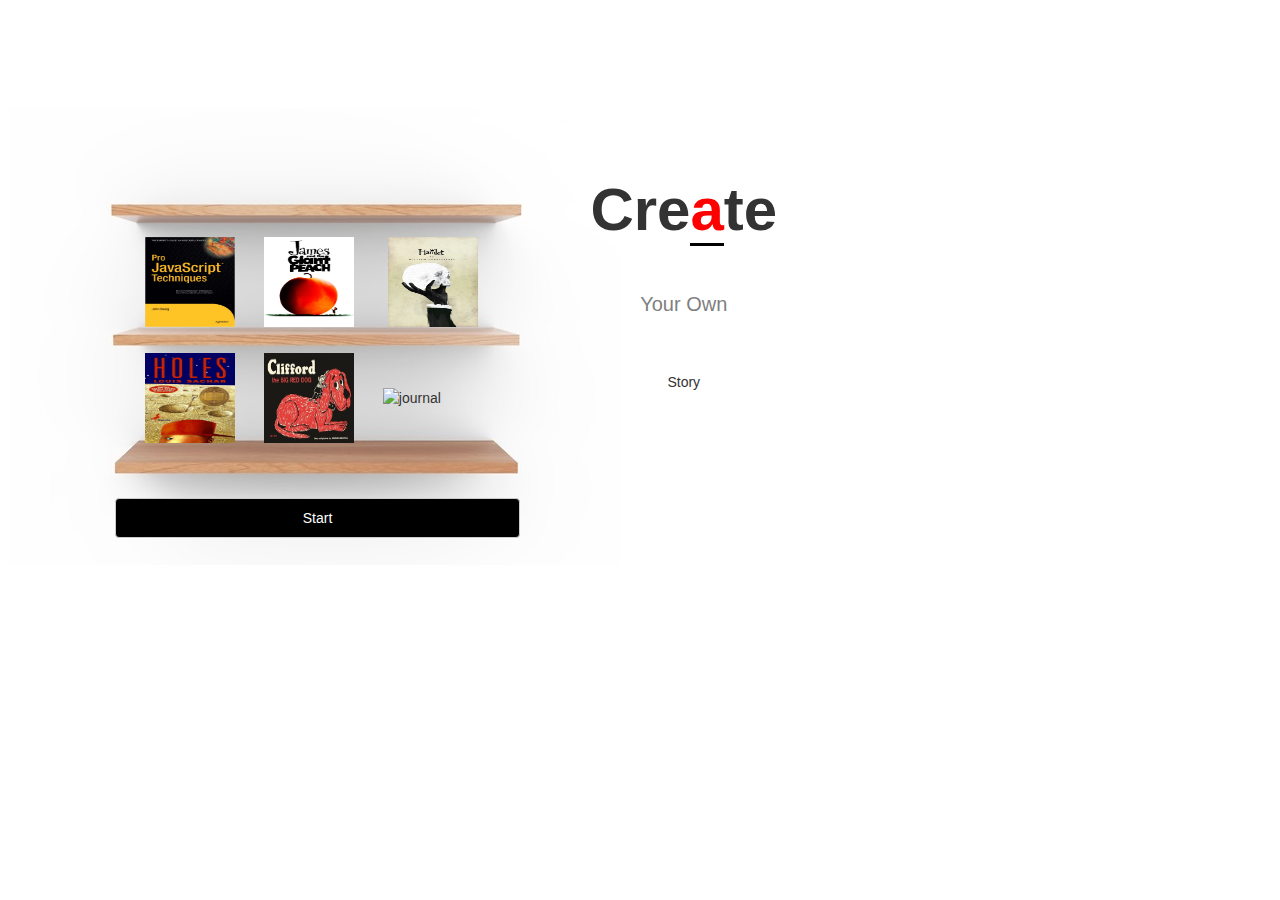
==== index.html @ e9f1697c "first upload" ====
<!DOCTYPE html>
<html lang="en-us">
<head>
	<meta charset="UTF-8">
	<title>
		turn.js
	</title>
		<link href="css/reset.css" rel="stylesheet" type="text/css">
		<link rel="stylesheet" href="https://maxcdn.bootstrapcdn.com/bootstrap/3.3.7/css/bootstrap.min.css" integrity="sha384-BVYiiSIFeK1dGmJRAkycuHAHRg32OmUcww7on3RYdg4Va+PmSTsz/K68vbdEjh4u" crossorigin="anonymous">
		<link href="style.css" rel="stylesheet" type="text/css">	
		<script src="https://code.jquery.com/jquery-3.1.1.min.js"></script>
		<script src="turn.js" type="text/javaScript"></script>
</head>
<body>
	<div id="main-container">
		<div id="main-body">
		<div id="container">
			<img src="images/javascript.jpg" class="image-m" id="javascript" alt="javascript" height="90" width="90"> 
			<img src="images/james.jpg" class="image-m" id="james" alt="james" height="90" width="90"> 
			<img src="images/hamlet.jpg" class="image-m" id="hamlet" alt="hamlet" height="90" width="90"> 
		</div>
		<div id="container-2">
			<img src="images/holes.jpg" class="image-m" id="holes" alt="holes" height="90" width="90"> 
			<img src="images/clifford.jpg" class="image-m" id="clifford" alt="clifford" height="90" width="90"> 
			<img src="images/journal.jpg" class="image-m" id="journal" alt="journal" height="90" width="90"> 	
		</div>
		</div>
		<article id="welcome">
	

			<h1>Cre<span class="letter">a</span>te</h1>
			<br>
			<h3><span id="your">Your Own</span></h3>
			<br>
			
			<br>
			<h5>Story</h5>

			
		</article>
		<button type="button" id="start-button" class="btn btn-default">Start</button>
	</div>
	<script src="https://maxcdn.bootstrapcdn.com/bootstrap/3.3.7/js/bootstrap.min.js" integrity="sha384-Tc5IQib027qvyjSMfHjOMaLkfuWVxZxUPnCJA7l2mCWNIpG9mGCD8wGNIcPD7Txa" crossorigin="anonymous"></script>
	<script src="js.js" type="text/javaScript"></script>

	
</body>
</html>
---- style.css ----
/* START CSS */

body {
	margin: 0;
	padding: 0;
	height: 100%;
	overflow: hidden;
}

#container-3 {
	margin-top: -50px;
	margin-bottom: -90px;
}

#main-body {
	width: 100%;
	height: 500px;
	
}

#start-button {
	background-color: black;
	color: white;
	width: 405px;
	height: 40px;
	margin-left: 105px;
	margin-top: -200px;
}

#main-container {
	margin: 10px;
	width: 99%;
	height: 80%;
	background-image: url("background4.jpg");
	background-repeat: no-repeat;
	/*border-style: dashed;*/
	border-width: 3px;
	border-color: black;
	

}
#container {
	overflow: hidden;
	margin-top: 107px;
	padding: 0;
	background-color: ;
	width: 500px;
	

}


#javascript {
	margin-left: 135px;
	margin-top: 130px;
}

 #javascript:hover {
	width: 100px;
	height: 100px;
}

#james {
	margin-left: 25px;
	margin-top: 130px;
}

 #james:hover {
	width: 100px;
	height: 100px;
}

#hamlet {
	margin-left: 30px;
	margin-top: 130px;
}


 #hamlet:hover {
	width: 100px;
	height: 100px;
}



#holes {
	margin-bottom: -120px;
	margin-left: 135px;
}

 #holes:hover {
	width: 100px;
	height: 100px;
}

#clifford {
	margin-bottom: -120px;
	margin-left: 25px;
}

 #clifford:hover {
	width: 100px;
	height: 100px;
}

#journal {
	margin-bottom: -120px;
	margin-left: 25px;
}

 #journal:hover {
	width: 100px;
	height: 100px;
}

/*img {
	border-style: solid;
	border-color: black;
	border-width: 3px;
}*/

#welcome {
	background-color: ;
	margin-top: -450px;
	margin-right: 500px;
	float: right;
	text-align: center;
}

h1 {
	font-size: 60px;
	font-weight: bold;
	
}

h3 {
	font-size: 20px;


}

.letter {
	color: red;
	border-bottom: solid;
	border-color: black;
}

#your{
	color: grey;
}
/* for header*/

#flipbook {
	margin-top: -00px;
	overflow: hidden;
	/*width: 800px;
	height: 600px;*/ 	
	text-align: center;
	background-color: black;
	border-style: ridge;
	border-width: 5px;
	border-color: white;
	color: white;
}


p {
	font-family: "Comic Sans MS", cursive, sans-serif;
	margin-left: 5px;
	text-align: left;
}

.page {
width: 300px;
height: 500px;
background-color: #e6eeff;
background-repeat: no-repeat;
background-size: 100% 100%;
color: black;
}

#page-2 {
	background-color: yellow;
}

#flipbook iframe {
	margin: 0 auto;
	padding: 100px;
}

/* CSSS FOR INDEX-2.HTML,*/

#main-page {
	background-image: url("background3.jpg");
	height: 900px;
	width: 100%;
}

#main-header {
	background-color: ;
	height: 200px;
	width: 96%;
}


#main-box {
	background-color:;
	width: 500px;
	height: 500px;
	color: black;

}

#recieve-text {
	max-width: 400px;
	height: 400px;
	background-color: white;
	border-style: solid;
	border-width: 3px;
	border-color: black;
}


#text-area , #text-for-image {
	width: 400px;
	height: 34px;
	background-color: grey;
	margin-left: 5px;

}



#text-for-image {
	background-color: white;
	color: black;
}

.panel.panel-default {
	width: 950px;
}
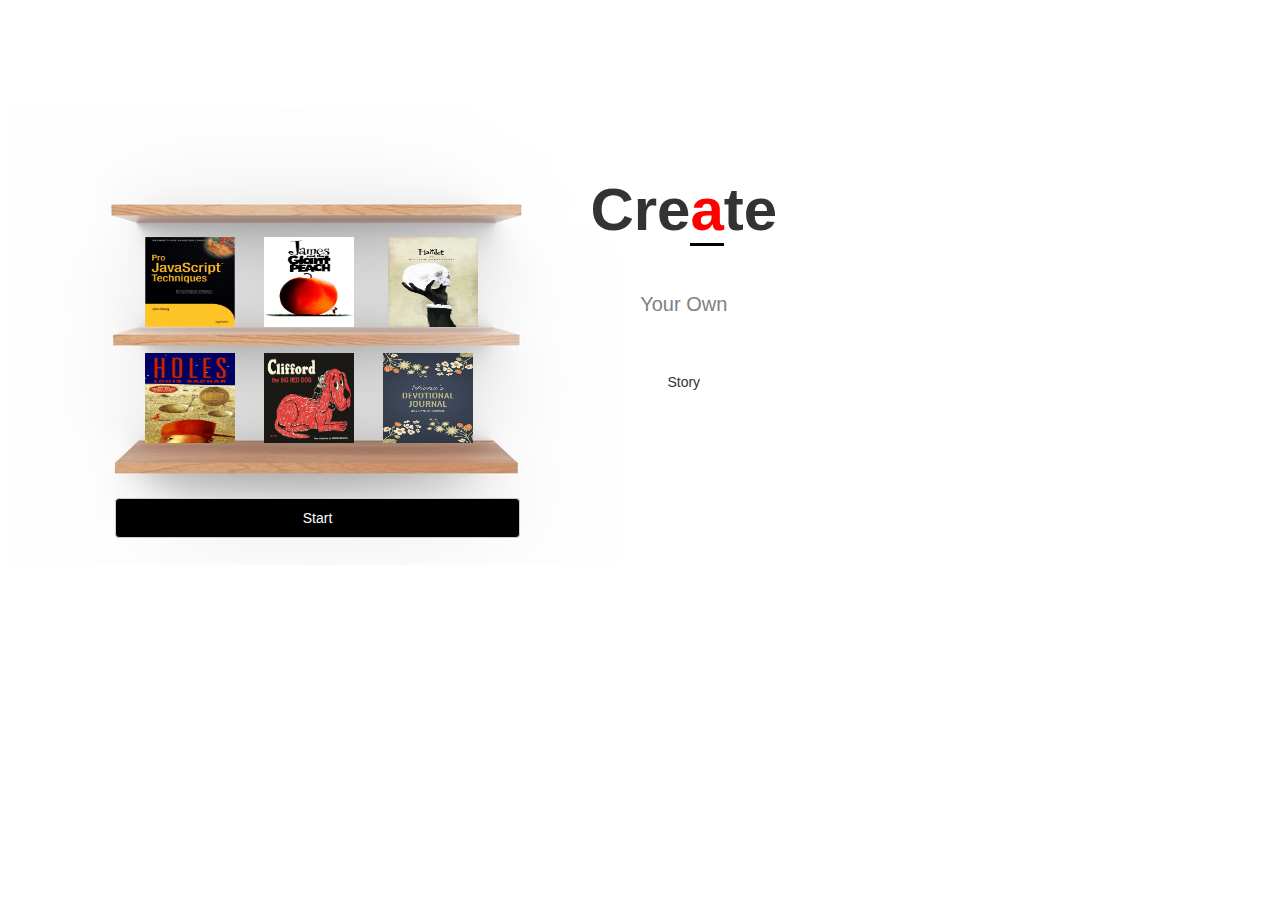
==== commit 077f5114: "second upload" ====
--- a/index.html
+++ b/index.html
@@ -22,7 +22,7 @@
 		<div id="container-2">
 			<img src="images/holes.jpg" class="image-m" id="holes" alt="holes" height="90" width="90"> 
 			<img src="images/clifford.jpg" class="image-m" id="clifford" alt="clifford" height="90" width="90"> 
-			<img src="images/journal.jpg" class="image-m" id="journal" alt="journal" height="90" width="90"> 	
+			<img src="images/journal1.jpg" class="image-m" id="journal" alt="journal" height="90" width="90"> 	
 		</div>
 		</div>
 		<article id="welcome">
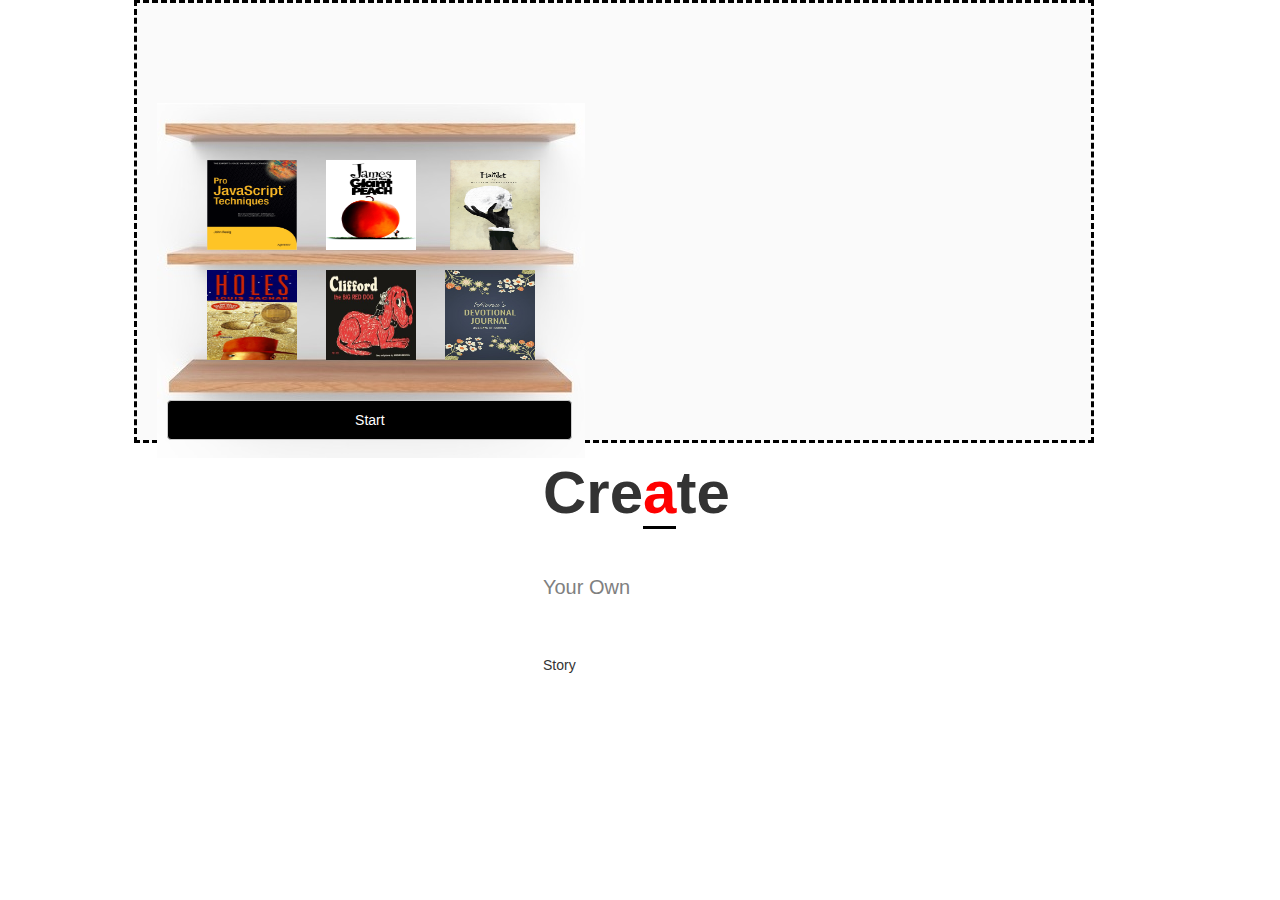
==== commit 4fdd3937: "3rd push" ====
--- a/index.html
+++ b/index.html
@@ -13,32 +13,36 @@
 </head>
 <body>
 	<div id="main-container">
-		<div id="main-body">
-		<div id="container">
-			<img src="images/javascript.jpg" class="image-m" id="javascript" alt="javascript" height="90" width="90"> 
-			<img src="images/james.jpg" class="image-m" id="james" alt="james" height="90" width="90"> 
-			<img src="images/hamlet.jpg" class="image-m" id="hamlet" alt="hamlet" height="90" width="90"> 
+		
+		<div id="master-container">
+			<div id="image-container">
+				<img src="backgroundimage.jpg" id="shelf-image">
+			</div>
+			
+			<div id="books">
+				<div id="container">
+					<img src="images/javascript.jpg" class="image-m" id="javascript" alt="javascript" height="90" width="90"> 
+					<img src="images/james.jpg" class="image-m" id="james" alt="james" height="90" width="90"> 
+					<img src="images/hamlet.jpg" class="image-m" id="hamlet" alt="hamlet" height="90" width="90"> 
+				</div>
+				<div id="container-2">
+					<img src="images/holes.jpg" class="image-m" id="holes" alt="holes" height="90" width="90"> 
+					<img src="images/clifford.jpg" class="image-m" id="clifford" alt="clifford" height="90" width="90"> 
+					<img src="images/journal1.jpg" class="image-m" id="journal" alt="journal" height="90" width="90"> 	
+				</div>
+				
+				<button type="button" id="start-button" class="btn btn-default">Start</button>
+			</div>
+
+			<div id="welcome">
+				<h1>Cre<span class="letter">a</span>te</h1>
+				<br>
+				<h3><span id="your">Your Own</span></h3>
+				<br>
+				<br>
+				<h5>Story</h5>	
+			</div>
 		</div>
-		<div id="container-2">
-			<img src="images/holes.jpg" class="image-m" id="holes" alt="holes" height="90" width="90"> 
-			<img src="images/clifford.jpg" class="image-m" id="clifford" alt="clifford" height="90" width="90"> 
-			<img src="images/journal1.jpg" class="image-m" id="journal" alt="journal" height="90" width="90"> 	
-		</div>
-		</div>
-		<article id="welcome">
-	
-
-			<h1>Cre<span class="letter">a</span>te</h1>
-			<br>
-			<h3><span id="your">Your Own</span></h3>
-			<br>
-			
-			<br>
-			<h5>Story</h5>
-
-			
-		</article>
-		<button type="button" id="start-button" class="btn btn-default">Start</button>
 	</div>
 	<script src="https://maxcdn.bootstrapcdn.com/bootstrap/3.3.7/js/bootstrap.min.js" integrity="sha384-Tc5IQib027qvyjSMfHjOMaLkfuWVxZxUPnCJA7l2mCWNIpG9mGCD8wGNIcPD7Txa" crossorigin="anonymous"></script>
 	<script src="js.js" type="text/javaScript"></script>
--- a/style.css
+++ b/style.css
@@ -4,18 +4,53 @@
 	margin: 0;
 	padding: 0;
 	height: 100%;
+	width: 96%;
+	max-width: 96%;
 	overflow: hidden;
 }
 
-#container-3 {
-	margin-top: -50px;
-	margin-bottom: -90px;
-}
-
-#main-body {
+#welcome {
+	float: right;
+	margin-left: 1000px;
+
+}
+
+
+#main-container {
+	margin: auto;
 	width: 100%;
-	height: 500px;
-	
+	height: 100%;
+	max-width: 960px;
+	background-color: #fafafa ;
+	/*background-image: url("background4.jpg");*/
+	background-repeat: no-repeat;
+	border-style: dashed;
+	border-width: 3px;
+	border-color: black;
+	
+}
+
+#master-container {
+	margin-top: 50px;
+	margin-left: 20px;
+	padding: 0;
+	background-color:;
+	height: 100%;
+	width: 60%;
+
+}
+
+#books {
+	margin-top: -298px;
+	margin-left: -85px;
+}
+#shelf-image {
+	margin-top: 50px;
+}
+
+#container {
+	margin-bottom: 20px
+
 }
 
 #start-button {
@@ -23,36 +58,13 @@
 	color: white;
 	width: 405px;
 	height: 40px;
-	margin-left: 105px;
-	margin-top: -200px;
-}
-
-#main-container {
-	margin: 10px;
-	width: 99%;
-	height: 80%;
-	background-image: url("background4.jpg");
-	background-repeat: no-repeat;
-	/*border-style: dashed;*/
-	border-width: 3px;
-	border-color: black;
-	
-
-}
-#container {
-	overflow: hidden;
-	margin-top: 107px;
-	padding: 0;
-	background-color: ;
-	width: 500px;
-	
-
-}
-
+	margin-left: 95px;
+	margin-top: 40px;
+}
 
 #javascript {
 	margin-left: 135px;
-	margin-top: 130px;
+	
 }
 
  #javascript:hover {
@@ -62,7 +74,7 @@
 
 #james {
 	margin-left: 25px;
-	margin-top: 130px;
+	
 }
 
  #james:hover {
@@ -72,7 +84,7 @@
 
 #hamlet {
 	margin-left: 30px;
-	margin-top: 130px;
+	
 }
 
 
@@ -84,7 +96,7 @@
 
 
 #holes {
-	margin-bottom: -120px;
+	
 	margin-left: 135px;
 }
 
@@ -94,7 +106,7 @@
 }
 
 #clifford {
-	margin-bottom: -120px;
+	
 	margin-left: 25px;
 }
 
@@ -104,7 +116,7 @@
 }
 
 #journal {
-	margin-bottom: -120px;
+	
 	margin-left: 25px;
 }
 
@@ -119,13 +131,6 @@
 	border-width: 3px;
 }*/
 
-#welcome {
-	background-color: ;
-	margin-top: -450px;
-	margin-right: 500px;
-	float: right;
-	text-align: center;
-}
 
 h1 {
 	font-size: 60px;
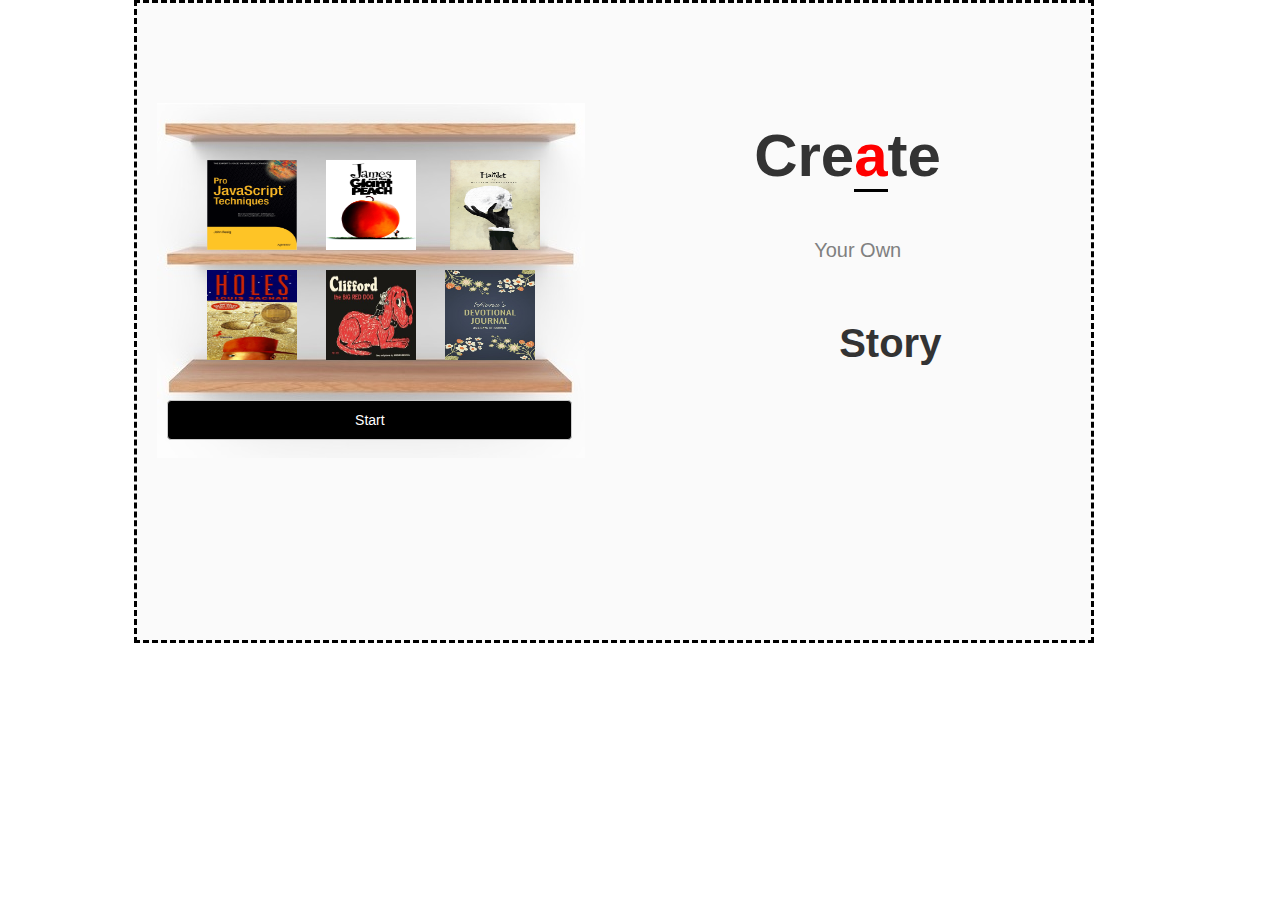
==== commit 495cb674: "bit more responsive" ====
--- a/index.html
+++ b/index.html
@@ -13,6 +13,14 @@
 </head>
 <body>
 	<div id="main-container">
+	<div id="welcome">
+				<h1>Cre<span class="letter">a</span>te</h1>
+				<br>
+				<h3><span id="your">Your Own</span></h3>
+				<br>
+				<br>
+				<h5>Story</h5>	
+			</div>	
 		
 		<div id="master-container">
 			<div id="image-container">
@@ -33,16 +41,9 @@
 				
 				<button type="button" id="start-button" class="btn btn-default">Start</button>
 			</div>
+			</div>
 
-			<div id="welcome">
-				<h1>Cre<span class="letter">a</span>te</h1>
-				<br>
-				<h3><span id="your">Your Own</span></h3>
-				<br>
-				<br>
-				<h5>Story</h5>	
-			</div>
-		</div>
+			
 	</div>
 	<script src="https://maxcdn.bootstrapcdn.com/bootstrap/3.3.7/js/bootstrap.min.js" integrity="sha384-Tc5IQib027qvyjSMfHjOMaLkfuWVxZxUPnCJA7l2mCWNIpG9mGCD8wGNIcPD7Txa" crossorigin="anonymous"></script>
 	<script src="js.js" type="text/javaScript"></script>
--- a/style.css
+++ b/style.css
@@ -5,14 +5,7 @@
 	padding: 0;
 	height: 100%;
 	width: 96%;
-	max-width: 96%;
-	overflow: hidden;
-}
-
-#welcome {
-	float: right;
-	margin-left: 1000px;
-
+	max-width: 96%;	
 }
 
 
@@ -27,6 +20,7 @@
 	border-style: dashed;
 	border-width: 3px;
 	border-color: black;
+	padding-bottom: 200px;
 	
 }
 
@@ -37,8 +31,44 @@
 	background-color:;
 	height: 100%;
 	width: 60%;
-
-}
+	display: inline-block;
+
+
+}
+
+#welcome {
+	float: right;
+	margin-right: 150px;
+	margin-top: 100px;
+
+}
+
+h1 {
+	font-size: 60px;
+	font-weight: bold;
+	
+}
+
+h3 {
+	font-size: 20px;
+}
+h5 {
+	margin-left: 85px;
+	font-size: 40px;
+	font-weight: bold;
+}
+
+.letter {
+	color: red;
+	border-bottom: solid;
+	border-color: black;
+}
+
+#your{
+	color: grey;
+	margin-left: 60px;
+}
+
 
 #books {
 	margin-top: -298px;
@@ -132,27 +162,6 @@
 }*/
 
 
-h1 {
-	font-size: 60px;
-	font-weight: bold;
-	
-}
-
-h3 {
-	font-size: 20px;
-
-
-}
-
-.letter {
-	color: red;
-	border-bottom: solid;
-	border-color: black;
-}
-
-#your{
-	color: grey;
-}
 /* for header*/
 
 #flipbook {
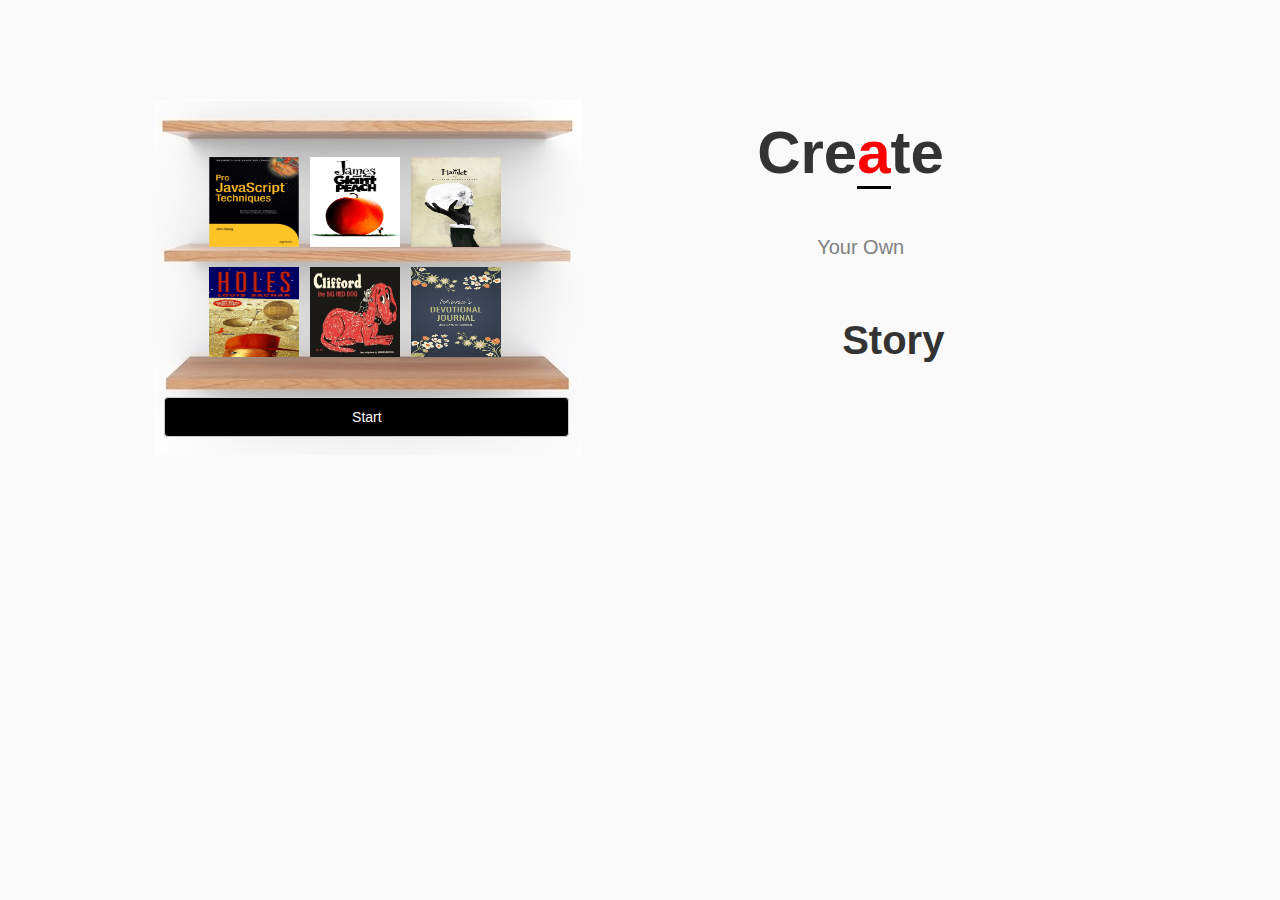
==== commit e0531e35: "without borders, if you wanna see" ====
--- a/index.html
+++ b/index.html
@@ -29,10 +29,12 @@
 			
 			<div id="books">
 				<div id="container">
+					<ol>
 					<img src="images/javascript.jpg" class="image-m" id="javascript" alt="javascript" height="90" width="90"> 
 					<img src="images/james.jpg" class="image-m" id="james" alt="james" height="90" width="90"> 
 					<img src="images/hamlet.jpg" class="image-m" id="hamlet" alt="hamlet" height="90" width="90"> 
 				</div>
+				</ol>
 				<div id="container-2">
 					<img src="images/holes.jpg" class="image-m" id="holes" alt="holes" height="90" width="90"> 
 					<img src="images/clifford.jpg" class="image-m" id="clifford" alt="clifford" height="90" width="90"> 
--- a/style.css
+++ b/style.css
@@ -6,6 +6,7 @@
 	height: 100%;
 	width: 96%;
 	max-width: 96%;	
+	background-color: #fafafa;
 }
 
 
@@ -15,11 +16,10 @@
 	height: 100%;
 	max-width: 960px;
 	background-color: #fafafa ;
-	/*background-image: url("background4.jpg");*/
 	background-repeat: no-repeat;
-	border-style: dashed;
+	/*border-style: dashed;
 	border-width: 3px;
-	border-color: black;
+	border-color: black;*/
 	padding-bottom: 200px;
 	
 }
@@ -29,7 +29,7 @@
 	margin-left: 20px;
 	padding: 0;
 	background-color:;
-	height: 100%;
+	
 	width: 60%;
 	display: inline-block;
 
@@ -79,10 +79,17 @@
 }
 
 #container {
-	margin-bottom: 20px
-
-}
-
+	margin-bottom: 20px;
+	margin-left: 140px;
+
+}
+
+#container-2 {
+	margin-left: 140px;
+}
+img {
+	margin-right: 7px;
+}
 #start-button {
 	background-color: black;
 	color: white;
@@ -92,31 +99,17 @@
 	margin-top: 40px;
 }
 
-#javascript {
-	margin-left: 135px;
-	
-}
-
  #javascript:hover {
 	width: 100px;
 	height: 100px;
 }
 
-#james {
-	margin-left: 25px;
-	
-}
 
  #james:hover {
 	width: 100px;
 	height: 100px;
 }
 
-#hamlet {
-	margin-left: 30px;
-	
-}
-
 
  #hamlet:hover {
 	width: 100px;
@@ -124,30 +117,14 @@
 }
 
 
-
-#holes {
-	
-	margin-left: 135px;
-}
-
  #holes:hover {
 	width: 100px;
 	height: 100px;
 }
 
-#clifford {
-	
-	margin-left: 25px;
-}
-
  #clifford:hover {
 	width: 100px;
 	height: 100px;
-}
-
-#journal {
-	
-	margin-left: 25px;
 }
 
  #journal:hover {
@@ -254,3 +231,24 @@
 	width: 950px;
 }
 
+/*MEDIA QUEIRY 634px*/
+
+@media screen and (max-width: 640px) {
+
+#main-container {
+	background-color: lightblue;
+	width: 100%;
+	height: 100%;
+}
+
+#master-container {
+	background-color:;
+	max-width: 300px;
+	height: 50%;
+}
+
+img {
+	position: fixed;
+}
+
+}